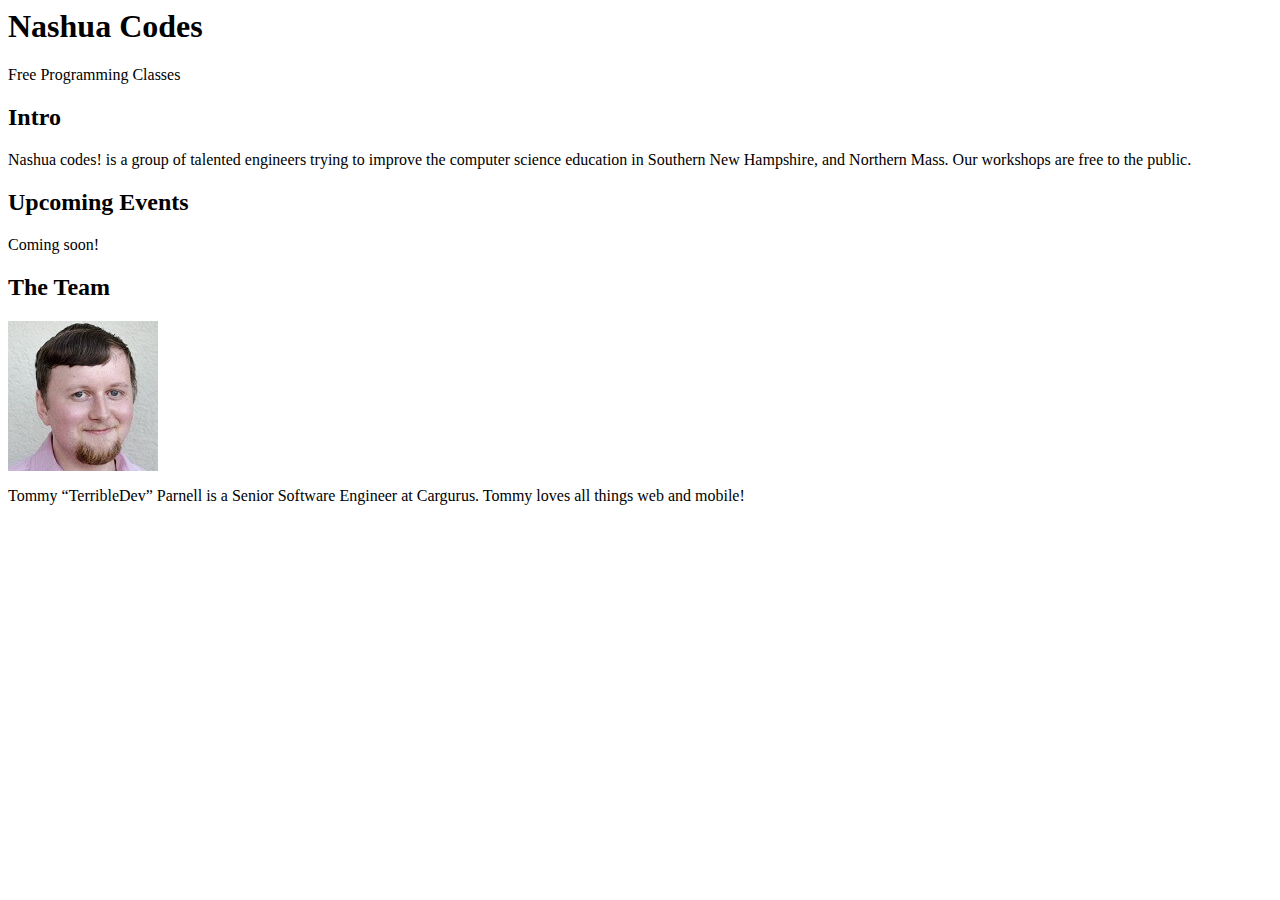
==== index.html @ 1f0622b2 "stop" ====
<!DOCTYPE <!DOCTYPE html>
<html>

<head>
    <meta charset="utf-8" />
    <meta http-equiv="X-UA-Compatible" content="IE=edge">
    <title>Nahua Codes</title>
    <meta name="viewport" content="width=device-width, initial-scale=1">
    <link rel="stylesheet" type="text/css" media="screen" href="main.css" />
    <link rel="stylesheet" href="https://use.fontawesome.com/releases/v5.5.0/css/all.css" integrity="sha384-B4dIYHKNBt8Bc12p+WXckhzcICo0wtJAoU8YZTY5qE0Id1GSseTk6S+L3BlXeVIU"
        crossorigin="anonymous">
</head>

<body>
    <div class="headerCard">
        <header class="header">
            <h1>Nashua Codes</h1>
            <p>Free Programming Classes</p>
            <a class="arrowDown" onclick="scrollDown();"><i class="fas fa-chevron-circle-down fa-2x"></i></a>
        </header>

    </div>

    <main class="main" id="mainLoc">
        <section class="intro">
            <h2>
                Intro
            </h2>
            <p>
                Nashua codes! is a group of talented engineers trying to improve the computer science education in
                Southern New Hampshire, and Northern Mass. Our workshops are free to the public.
            </p>
        </section>

        <section class="eventCard">
            <h2>
                Upcoming Events
            </h2>
            <span>Coming soon!</span>
            <!-- <ul>
                <li>
                        <i class="far fa-calendar-alt"></i> <a class="eventLink" href="#"> Novmeber 1st- Intro to JS</a>
                </li>
                <li>
                        <i class="far fa-calendar-alt"></i> <a class="eventLink" href="#">November 21st- Intro to html</a>
                </li>
            </ul> -->
        </section>
        <section class="teamCard">
            <h2>
                The Team
            </h2>
            <img class="tommyAvatar" src="/img/tommyAvatar2.jpg" />
            <p>
                Tommy “TerribleDev” Parnell is a Senior Software Engineer at Cargurus. Tommy loves all things web and
                mobile!
            </p>
        </section>
    </main>
    <script src="main.js" type="text/javascript" />
</body>

</html>
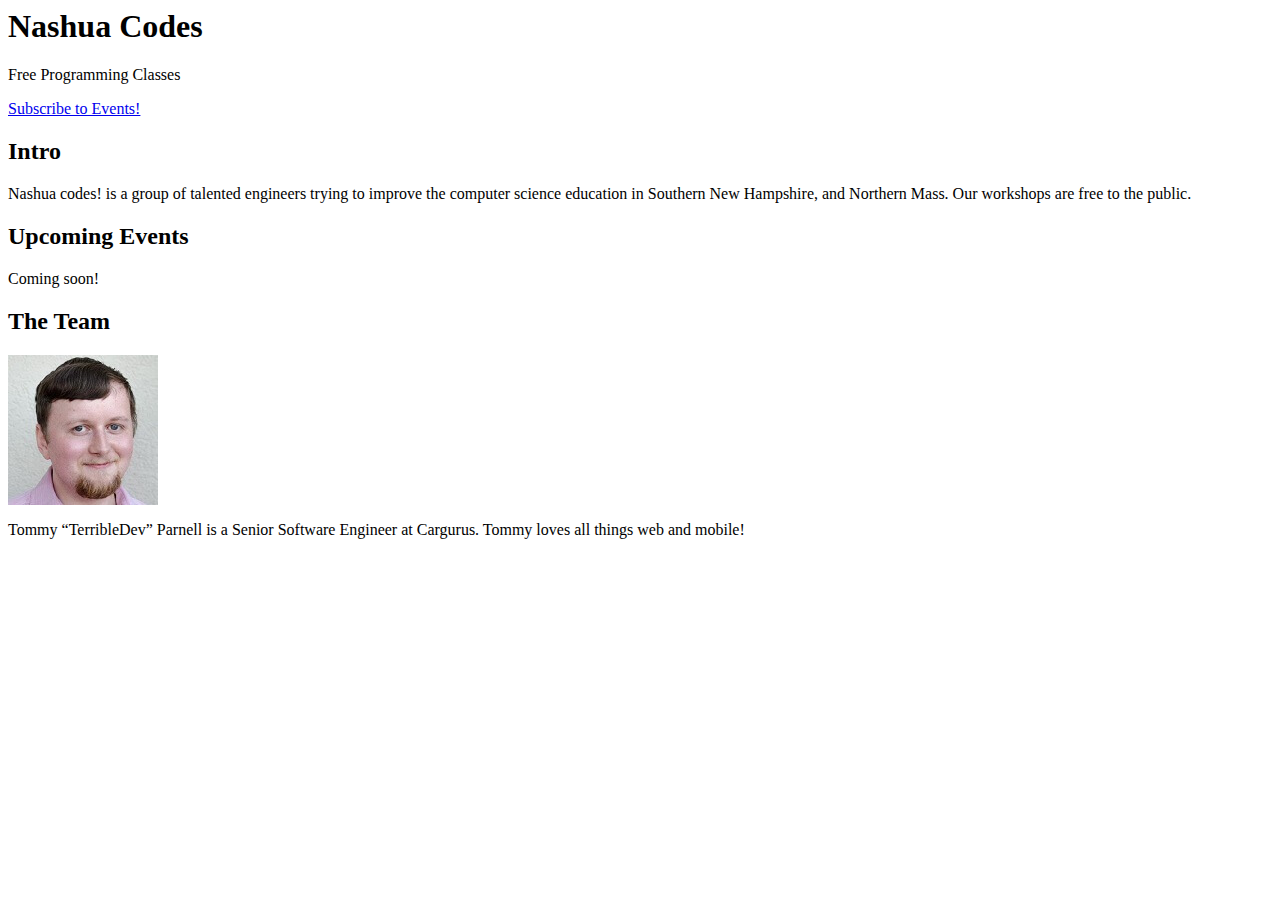
==== commit 852b5739: "add button to sign up for events" ====
--- a/index.html
+++ b/index.html
@@ -16,6 +16,7 @@
         <header class="header">
             <h1>Nashua Codes</h1>
             <p>Free Programming Classes</p>
+            <a class="sub" href="http://eepurl.com/dPFsY1">Subscribe to Events!</a>
             <a class="arrowDown" onclick="scrollDown();"><i class="fas fa-chevron-circle-down fa-2x"></i></a>
         </header>
 
@@ -57,7 +58,7 @@
             </p>
         </section>
     </main>
-    <script src="main.js" type="text/javascript" />
+    <script src="main.js" type="text/javascript" ></script>
 </body>
 
 </html>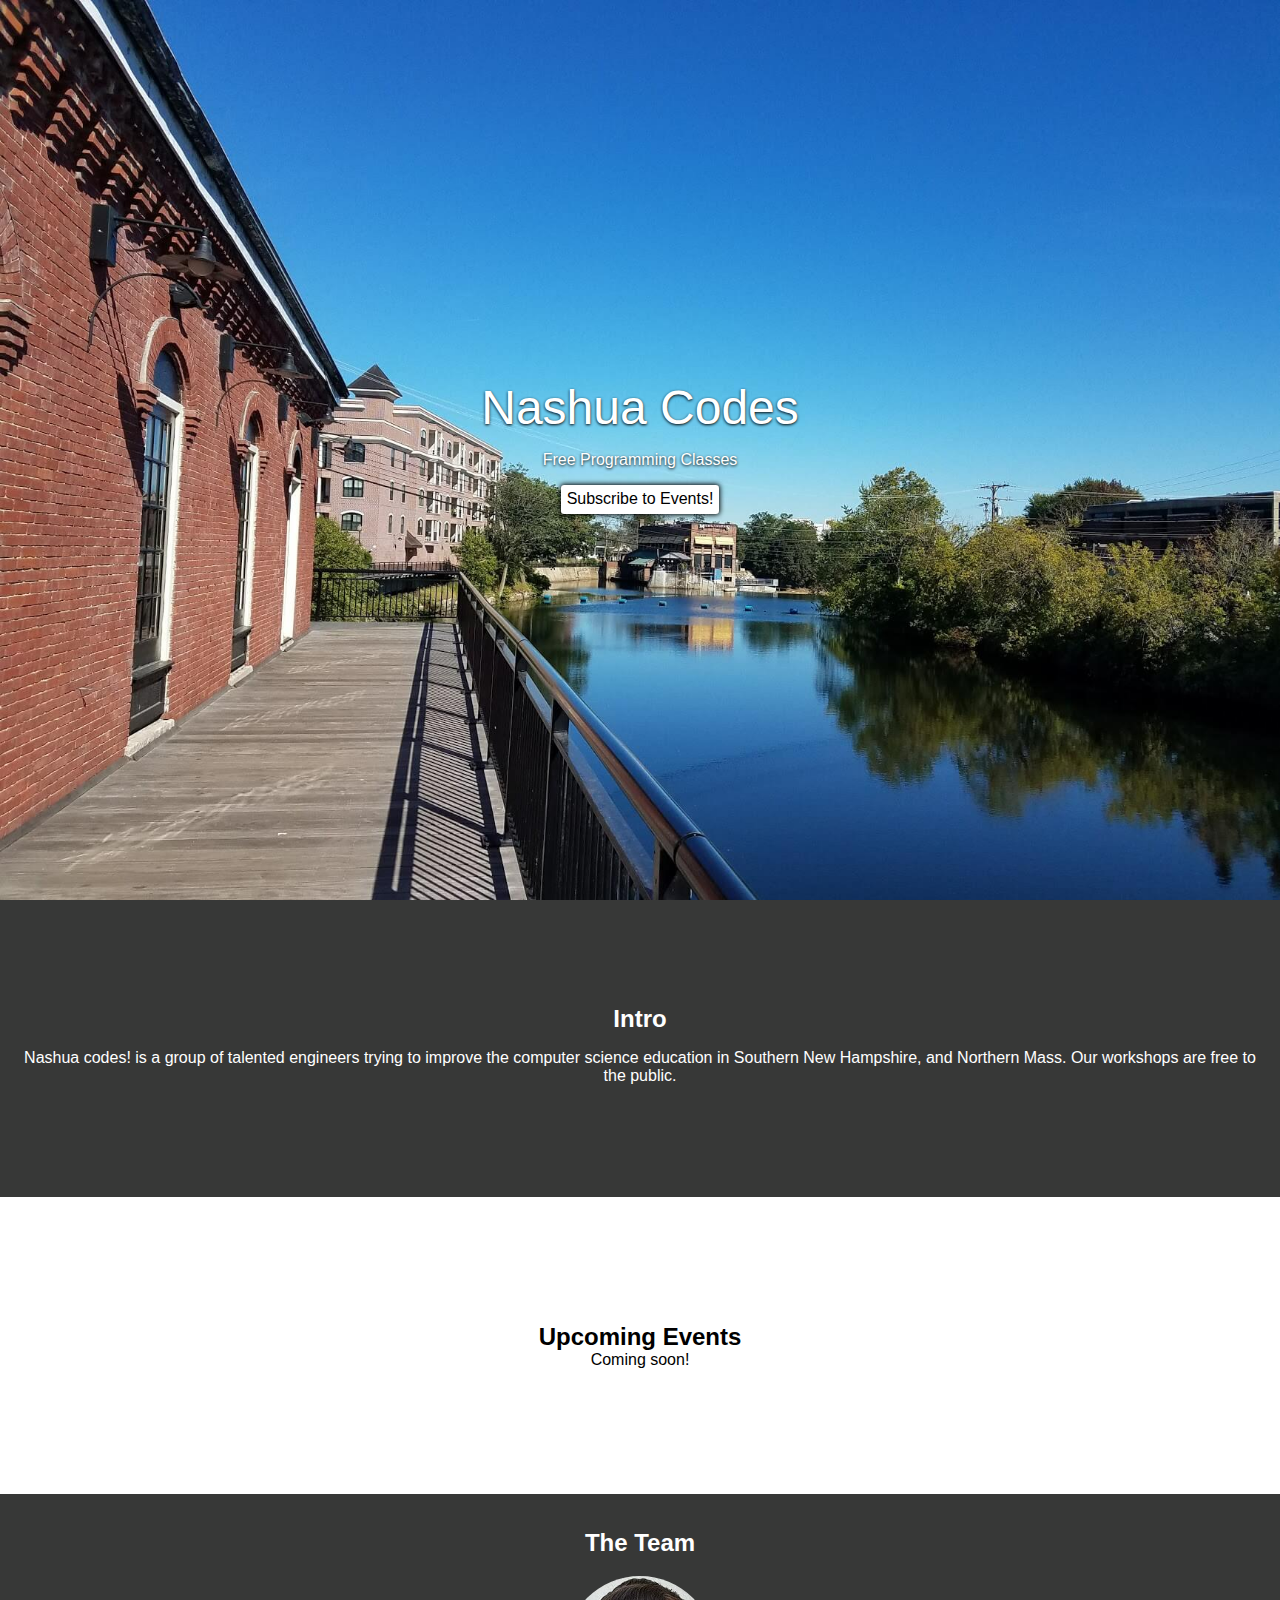
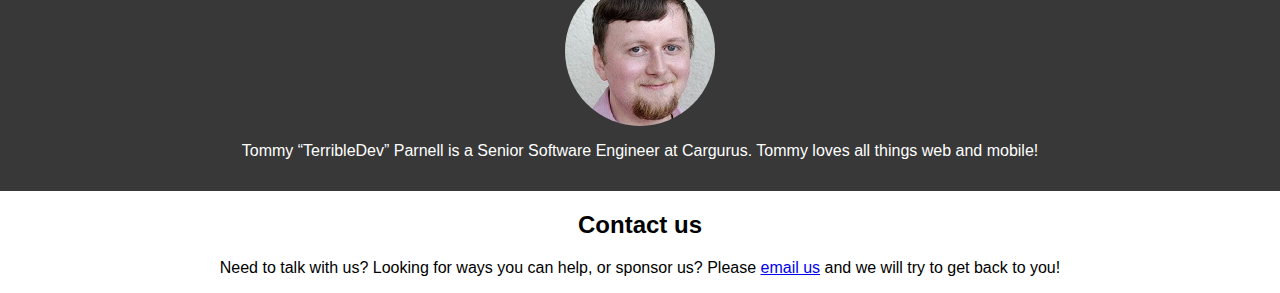
==== commit 0c3d3b64: "new section" ====
--- a/index.html
+++ b/index.html
@@ -57,6 +57,10 @@
                 mobile!
             </p>
         </section>
+        <footer class="teamCard">
+                <h2>Contact us</h2>
+                <p>Need to talk with us? Looking for ways you can help, or sponsor us? Please <a href="mailto:tommy@terribledev.io">email us</a> and we will try to get back to you!</p>
+        </footer>
     </main>
     <script src="main.js" type="text/javascript" ></script>
 </body>
--- a/main.css
+++ b/main.css
@@ -0,0 +1,162 @@
+.main > section:nth-child(odd) {
+  background-color: #373837;
+  color: white;
+}
+
+body {
+  margin: 0%;
+  font-family: "Helvetica";
+}
+
+.sub {
+  -webkit-appearance: button;
+     -moz-appearance: button;
+          appearance: button;
+  margin-bottom: 0.4em;
+  padding: 0.35em;
+  background-color: white;
+  color: black;
+  text-decoration: none;
+  border-radius: 0.2em;
+  -webkit-box-shadow: 0px 0px 5px 1px rgba(0, 0, 0, 0.96);
+          box-shadow: 0px 0px 5px 1px rgba(0, 0, 0, 0.96);
+  text-align: center;
+}
+
+.sub:hover {
+  background-color: #373837;
+  color: white;
+}
+
+.headerCard {
+  height: 100vh;
+  width: 100%;
+  display: -webkit-box;
+  display: -ms-flexbox;
+  display: flex;
+  -webkit-box-pack: center;
+      -ms-flex-pack: center;
+          justify-content: center;
+  -webkit-box-align: center;
+      -ms-flex-align: center;
+          align-items: center;
+  background-image: url("/img/callout.jpg");
+  background-repeat: no-repeat;
+  background-size: cover;
+}
+
+@media only screen and (max-width: 768px) {
+  .headerCard {
+    background-image: url("/img/callout.jpg");
+    background-repeat: no-repeat;
+    background-size: auto;
+    background-position-x: 22%;
+    background-position-y: bottom;
+  }
+}
+
+header {
+  display: -webkit-box;
+  display: -ms-flexbox;
+  display: flex;
+  -webkit-box-align: center;
+      -ms-flex-align: center;
+          align-items: center;
+  -webkit-box-orient: vertical;
+  -webkit-box-direction: normal;
+      -ms-flex-direction: column;
+          flex-direction: column;
+}
+
+header h1 {
+  font-size: 3rem;
+  color: white;
+  font-weight: normal;
+  margin: 0rem;
+  text-shadow: 0px 1px 3px black;
+  border: 10px;
+}
+
+header p {
+  font-size: 1rem;
+  color: white;
+  margin-bottom: 1rem;
+  text-shadow: 0px 1px 3px black;
+  border: 10px;
+}
+
+header .arrowDown {
+  color: white;
+  text-shadow: 0px 1px 3px black;
+  border: 10px;
+  cursor: pointer;
+}
+
+header .arrowDown:hover {
+  color: black;
+}
+
+.main {
+  display: -webkit-box;
+  display: -ms-flexbox;
+  display: flex;
+  -webkit-box-orient: vertical;
+  -webkit-box-direction: normal;
+      -ms-flex-direction: column;
+          flex-direction: column;
+  -webkit-box-align: center;
+      -ms-flex-align: center;
+          align-items: center;
+  text-align: center;
+}
+
+.main > section {
+  min-height: 33vh;
+  width: 100%;
+  display: -webkit-box;
+  display: -ms-flexbox;
+  display: flex;
+  -webkit-box-orient: vertical;
+  -webkit-box-direction: normal;
+      -ms-flex-direction: column;
+          flex-direction: column;
+  -webkit-box-align: center;
+      -ms-flex-align: center;
+          align-items: center;
+  -webkit-box-pack: center;
+      -ms-flex-pack: center;
+          justify-content: center;
+}
+
+.main > section p {
+  padding-left: 0.8rem;
+  padding-right: 0.8rem;
+}
+
+.intro h2 {
+  margin-top: 0.5rem;
+  margin-bottom: 0;
+}
+
+.eventCard h2 {
+  margin: 0;
+}
+
+.eventCard ul {
+  list-style: none;
+  padding: 0;
+}
+
+.eventCard ul li {
+  margin-bottom: 0.4rem;
+}
+
+.eventCard ul li a {
+  text-decoration: underline;
+  color: black;
+}
+
+.teamCard .tommyAvatar {
+  border-radius: 50%;
+}
+/*# sourceMappingURL=main.css.map */